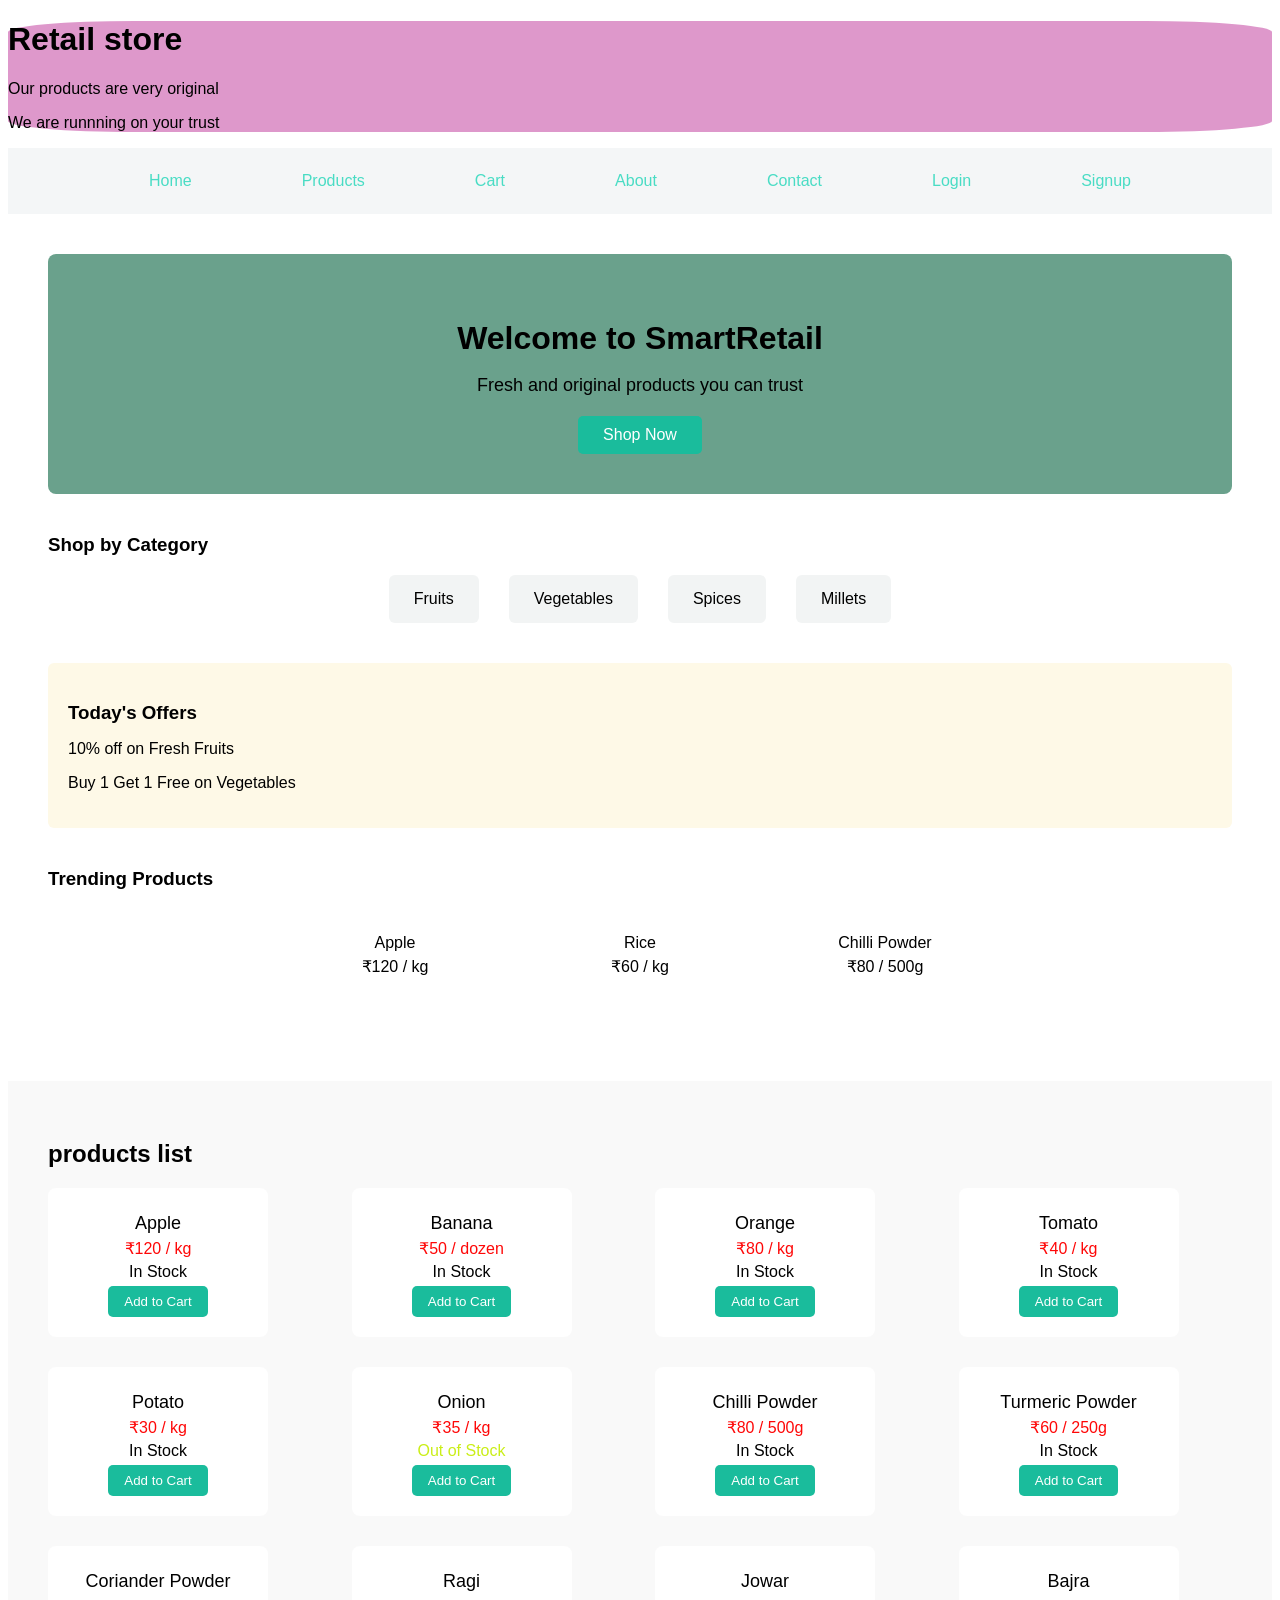
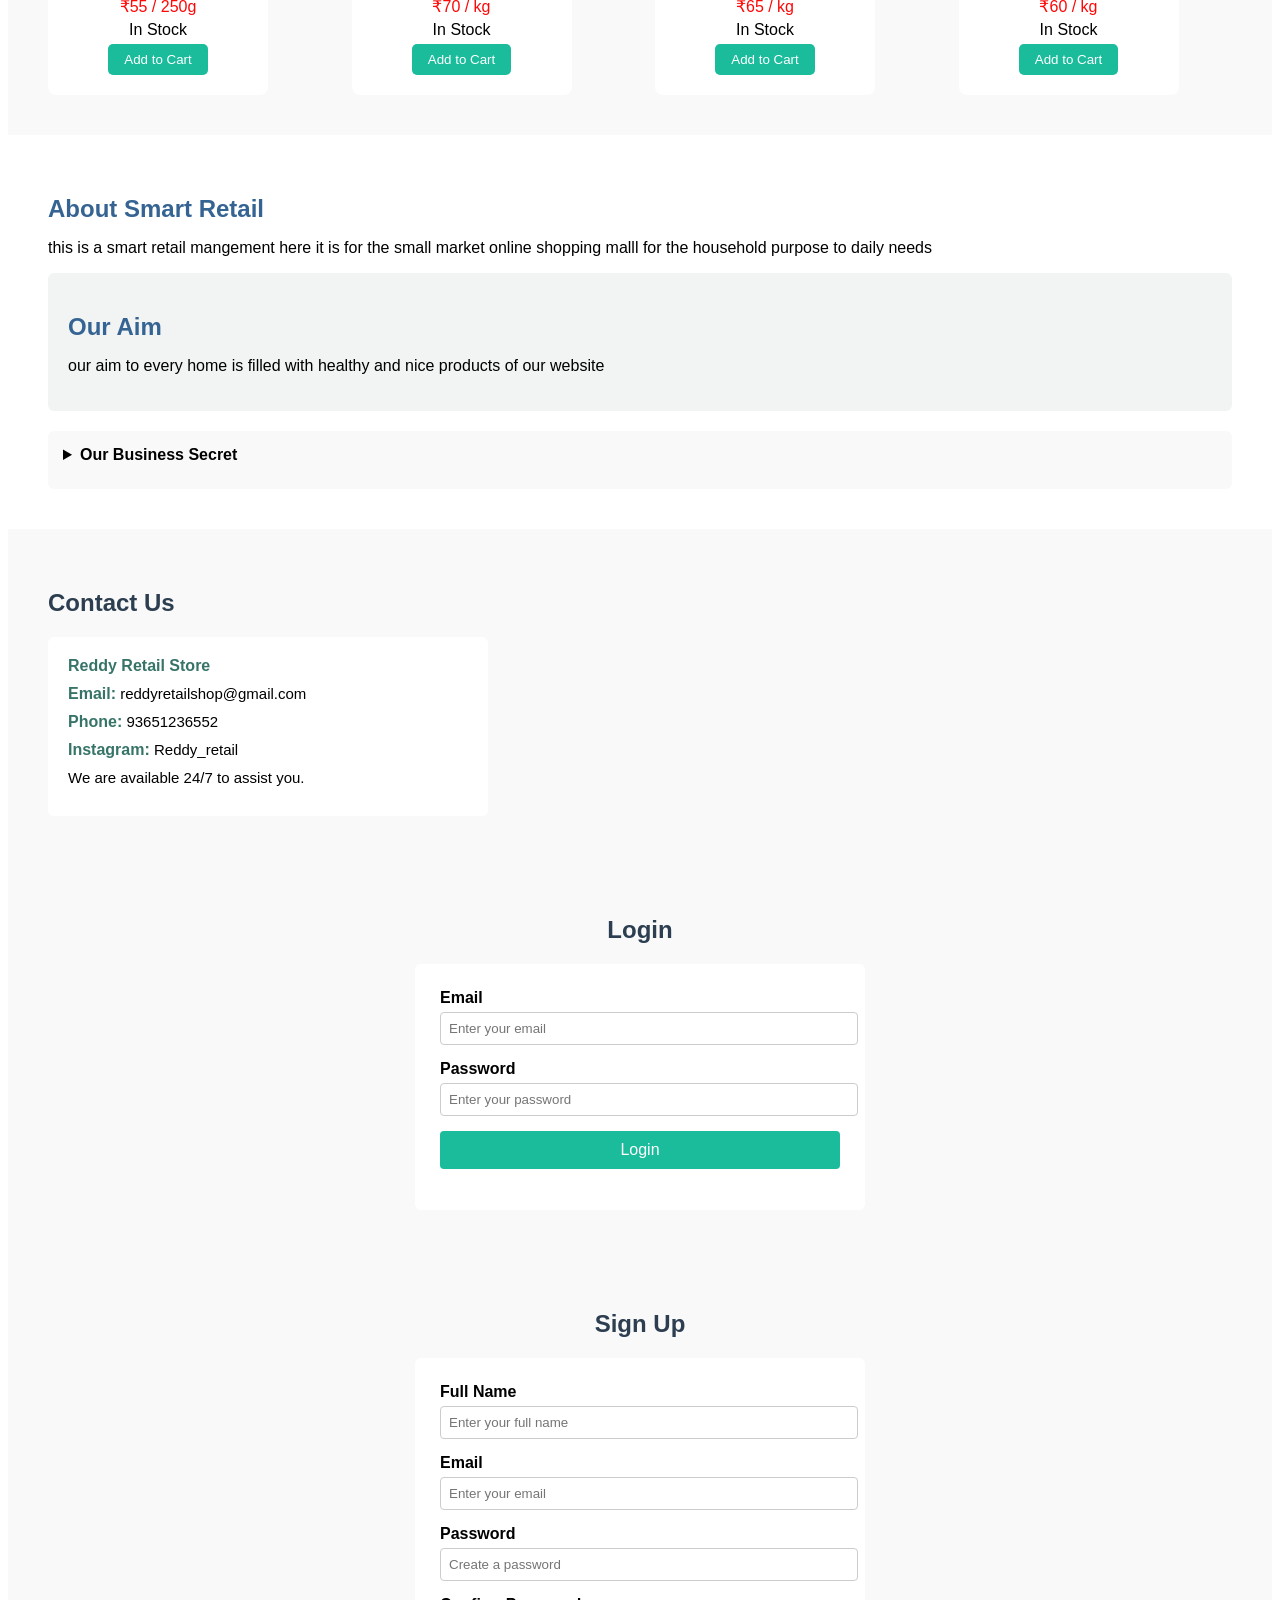
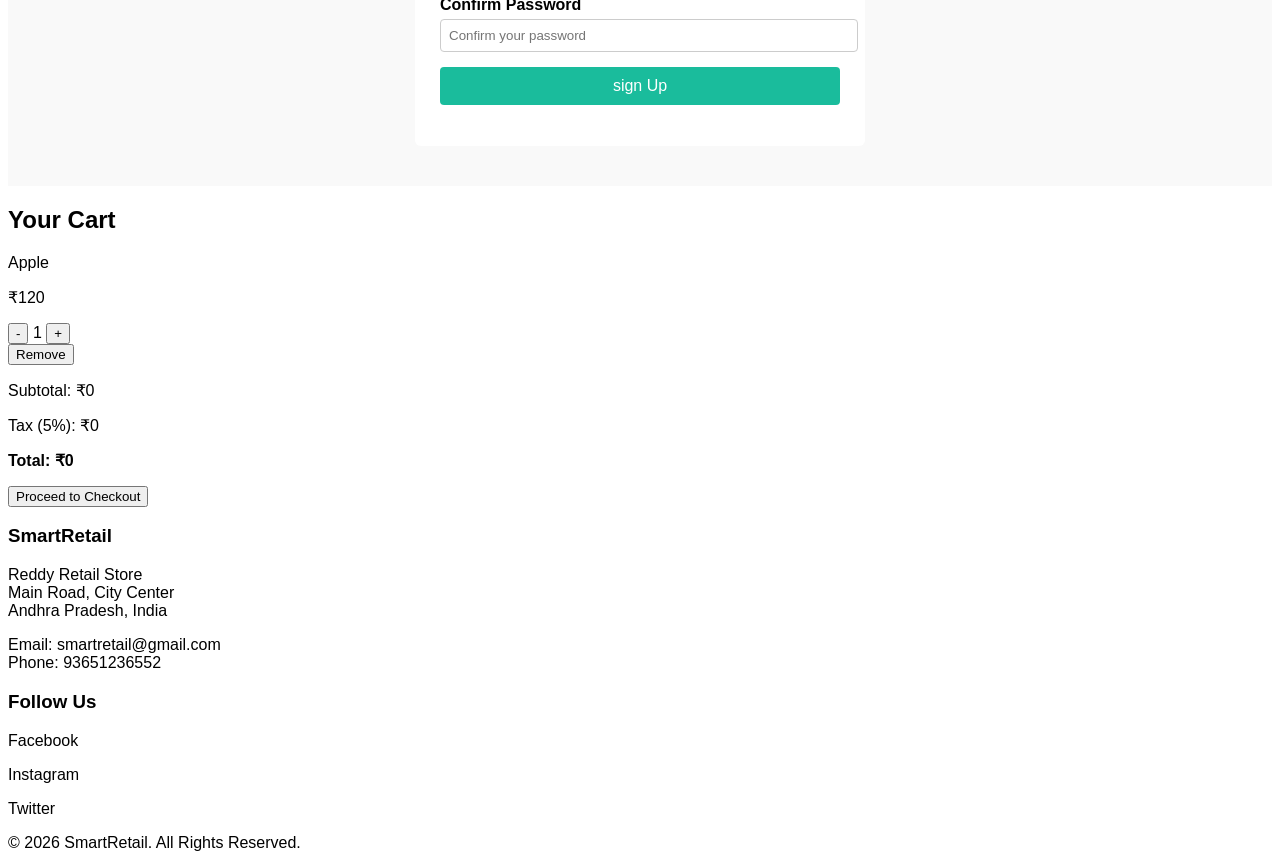
==== case_studies-main/case_studies-main/casestudy1/index.html @ d0b25efb "case studies" ====
<!DOCTYPE html>
<html lang="en">
<head>
    <meta charset="UTF-8">
    <meta name="viewport" content="width=device-width, initial-scale=1.0">
    <title>Retail store management</title>
    <link rel="stylesheet" href="index.css">
</head>
<body>
    <header class="header">

        <div class="header-div">
        <h1>Retail store</h1>
        <p> Our products are very original</p>
        <p>We are runnning on your trust</p>

        </div>

    </header>
     <nav class="nav">
        <div class="nav-content">
            <a href="#home">Home</a>
            <a href="#products">Products</a>
            <a href="#cart">Cart</a>
            <a href="#about">About</a>
            <a href="#contact">Contact</a>
            <a href="#login">Login</a>
            <a href="#signup">Signup</a>

        </div>

     </nav>
    <main>
           <section class="home" id="home">

    
    <div class="hero">
        <h2>Welcome to SmartRetail</h2>
        <p>Fresh and original products you can trust</p>
        <button>Shop Now</button>
    </div>

   
    <div class="categories">
        <h3>Shop by Category</h3>
        <div class="category-list">
            <ol>
                <li>Fruits</li>
                <li>Vegetables</li>
                <li>Spices</li>
                <li>Millets</li>
            </ol>

        </div>
    </div>

   
    <div class="offers">
        <h3>Today's Offers</h3>
        <p>10% off on Fresh Fruits</p>
        <p> Buy 1 Get 1 Free on Vegetables</p>
    </div>


    <div class="trending">
        <h3>Trending Products</h3>
        <div class="trending-products">
            <div class="product-card">
                <p>Apple</p>
                <p>₹120 / kg</p>
            </div>
            <div class="product-card">
                <p>Rice</p>
                <p>₹60 / kg</p>
            </div>
            <div class="product-card">
                <p>Chilli Powder</p>
                <p>₹80 / 500g</p>
            </div>
        </div>
    </div>

</section>
 
<section class="products" id="products">
    <h2>products list</h2>

    <div class="product-list">

   
    <div class="product-card" category="fruits">
        <p class="product-name">Apple</p>
        <p class="product-price">₹120 / kg</p>
        <p class="product-stock">In Stock</p>
        <button>Add to Cart</button>
    </div>

    <div class="product-card" category="fruits">
        <p class="product-name">Banana</p>
        <p class="product-price">₹50 / dozen</p>
        <p class="product-stock">In Stock</p>
        <button>Add to Cart</button>
    </div>

    <div class="product-card" category="fruits">
        <p class="product-name">Orange</p>
        <p class="product-price">₹80 / kg</p>
        <p class="product-stock">In Stock</p>
        <button>Add to Cart</button>
    </div>

   
    <div class="product-card" category="vegetables">
        <p class="product-name">Tomato</p>
        <p class="product-price">₹40 / kg</p>
        <p class="product-stock">In Stock</p>
        <button>Add to Cart</button>
    </div>

    <div class="product-card" category="vegetables">
        <p class="product-name">Potato</p>
        <p class="product-price">₹30 / kg</p>
        <p class="product-stock">In Stock</p>
        <button>Add to Cart</button>
    </div>

    <div class="product-card" category="vegetables">
        <p class="product-name">Onion</p>
        <p class="product-price">₹35 / kg</p>
        <p class="product-stock out">Out of Stock</p>
        <button disabled>Add to Cart</button>
    </div>

    
    <div class="product-card" category="spices">
        <p class="product-name">Chilli Powder</p>
        <p class="product-price">₹80 / 500g</p>
        <p class="product-stock">In Stock</p>
        <button>Add to Cart</button>
    </div>

    <div class="product-card" category="spices">
        <p class="product-name">Turmeric Powder</p>
        <p class="product-price">₹60 / 250g</p>
        <p class="product-stock">In Stock</p>
        <button>Add to Cart</button>
    </div>

    <div class="product-card" category="spices">
        <p class="product-name">Coriander Powder</p>
        <p class="product-price">₹55 / 250g</p>
        <p class="product-stock">In Stock</p>
        <button>Add to Cart</button>
    </div>

   
    <div class="product-card" category="millets">
        <p class="product-name">Ragi</p>
        <p class="product-price">₹70 / kg</p>
        <p class="product-stock">In Stock</p>
        <button>Add to Cart</button>
    </div>

    <div class="product-card" category="millets">
        <p class="product-name">Jowar</p>
        <p class="product-price">₹65 / kg</p>
        <p class="product-stock">In Stock</p>
        <button>Add to Cart</button>
    </div>

    <div class="product-card" category="millets">
        <p class="product-name">Bajra</p>
        <p class="product-price">₹60 / kg</p>
        <p class="product-stock">In Stock</p>
        <button>Add to Cart</button>
    </div>
</div>
</section>
    

<section class="about" id="about">
    <h2>about smart retail</h2>
    <p> this is a smart retail mangement here it is 
        for the small market online shopping malll
        for the household purpose to daily needs
    </p>
    <div class="about-sec">
        <h2>our aim</h2>
        <p>
            our aim to every home is filled with healthy and nice products of our website
        </p>

    </div>
<details>
    <summary>Our Business Secret</summary>
    <p>
        We maintain quality by sourcing fresh products directly from trusted farmers
        and suppliers while ensuring affordable pricing for customers.
    </p>
</details>




</section>
<section class="contact" id="contact">

    <h2>Contact Us</h2>

    <div class="contact-sec">
        <strong>Reddy Retail Store</strong>

        <p>
            <strong>Email:</strong> reddyretailshop@gmail.com
        </p>

        <p>
            <strong>Phone:</strong> 93651236552
        </p>

        <p>
            <strong>Instagram:</strong> Reddy_retail
        </p>

        <p>
            We are available 24/7 to assist you.
        </p>
    </div>

</section>

<section class="login" id="login">

    <h2>Login</h2>

    <form id="loginForm">

        <label for="loginEmail">Email</label>
        <input type="email" id="loginEmail" placeholder="Enter your email" required>

        <label for="loginPassword">Password</label>
        <input type="password" id="loginPassword" placeholder="Enter your password" required>

        <button type="submit" onclick="login()">Login</button>

        <p class="loginMessage"></p>

    </form>

</section>

<section class="signup" id="signup">

    <h2>Sign Up</h2>

    <form id="signupForm">

        <label for="signupName">Full Name</label>
        <input type="text" id="signupName" placeholder="Enter your full name" required>

        <label for="signupEmail">Email</label>
        <input type="email" id="signupEmail" placeholder="Enter your email" required>

        <label for="signupPassword">Password</label>
        <input type="password" id="signupPassword" placeholder="Create a password" required>

        <label for="signupConfirmPassword">Confirm Password</label>
        <input type="password" id="signupConfirmPassword" placeholder="Confirm your password" required>

        <button type="submit" onclick="signup()">sign Up</a> </button>

        <p class="signupMessage"></p>

    </form>

</section>




<section class="cart" id="cart">

    <h2>Your Cart</h2>

   
    <div class="cart-items">
        <div class="cart-item">
            <p class="cart-product-name">Apple</p>
            <p class="cart-product-price">₹120</p>

            <div class="cart-quantity">
                <button>-</button>
                <span>1</span>
                <button>+</button>
            </div>

            <button class="remove-item">Remove</button>
        </div>

    </div>

    <div class="cart-summary">
        <p>Subtotal: <span id="cartSubtotal">₹0</span></p>
        <p>Tax (5%): <span id="cartTax">₹0</span></p>
        <p><strong>Total: <span id="cartTotal">₹0</span></strong></p>

        <button id="checkoutBtn">Proceed to Checkout</button>
    </div>

</section>


    </main>
    <footer class="footer">

    <div class="footer-container">

     
        <div class="footer-section">
            <h3>SmartRetail</h3>
            <p>
                Reddy Retail Store<br>
                Main Road, City Center<br>
                Andhra Pradesh, India
            </p>
            <p>
                Email: smartretail@gmail.com<br>
                Phone: 93651236552
            </p>
        </div>



     
        <div class="footer-section">
            <h3>Follow Us</h3>
            <p>Facebook</p>
            <p>Instagram</p>
            <p>Twitter</p>
        </div>

    </div>

  
    <div class="footer-bottom">
        <p>© 2026 SmartRetail. All Rights Reserved.</p>
    </div>

</footer>

</body>
<script src="script.js"></script>

</html>
---- case_studies-main/case_studies-main/casestudy1/index.css ----
body{
    font-family: Verdana, Geneva, Tahoma, sans-serif;


}
.nav {
    background-color: #f4f6f7;
    padding: 12px 0;
    position: sticky;
    top: 0;
    z-index: 1000;
}
.nav-content{
   
     display: flex;
     justify-content: center;
     gap: 70px;

}
.nav-content a{
    color: rgba(22, 212, 181, 0.773);
    text-decoration: none;
    font-size: 16px;
    font-weight: 500;
    padding: 12px 20px;
    border-radius: 4px;
    transition: background-color 0.3s;

}
.nav-content a:hover {
    background-color: #34495e;
}
.home {
    padding: 40px;
    background-color: #ffffff;
}
.hero{
    text-align: center;
    background-color: #6aa18c;
    padding: 40px 20px;
    border-radius: 8px;
    margin-bottom: 40px;

}
.hero h2 {
    font-size: 32px;
    margin-bottom: 10px;
}

.hero p {
    font-size: 18px;
    margin-bottom: 20px;
}

.hero button {
    padding: 10px 25px;
    font-size: 16px;
    background-color: #1abc9c;
    color: white;
    border: none;
    border-radius: 5px;
    cursor: pointer;
}

.hero button:hover {
    background-color: #148f77;
}


.categories {
    margin-bottom: 40px;
}



.category-list ol {
    display: flex;
    justify-content: center;
    gap: 30px;
    list-style: none;
    padding: 0;
}

.category-list li {
    background-color: #f2f4f4;
    padding: 15px 25px;
    border-radius: 6px;
    
    font-weight: 500;
}
 
.offers {
    background-color: #fef9e7;
    padding: 20px;
    border-radius: 6px;
    margin-bottom: 40px;
}

.offers h3 {
    margin-bottom: 10px;
}
.trending {
    margin-bottom: 40px;
}

.trending-products {
    display: flex;
    justify-content: center;
    gap: 25px;
}

.product-card {
    background-color: #f8f9f9;
    padding: 20px;
    border-radius: 6px;
    text-align: center;
    width: 180px;
}

.product-card p {
    margin: 5px 0;
    font-weight: 500;
}

.products {
    padding: 40px;
    background-color: #f9f9f9;
}
.product-list {
    display: grid;
    grid-template-columns: repeat(auto-fit, minmax(220px, 1fr));
    gap: 30px;
}
.product-card {
    background-color: #ffffff;
    padding: 20px;
    border-radius: 8px;
    text-align: center;

    transition: transform 0.3s;
}
.product-card:hover {
    background-color: blanchedalmond;
}
.product-name {
    font-size: 18px;
    font-weight: bold;
    margin-bottom: 8px;
}
.product-price {
    color: #fe0606fe;
    margin-bottom: 8px;
}

.product-stock {
    margin-bottom: 12px;
}
.product-stock.out {
    color: rgb(202, 238, 23);
}
.product-card button {
    padding: 8px 16px;
    background-color: #1abc9c;
    border: none;
    border-radius: 5px;
    color: white;
   
}
.product-card button:hover {
    background-color: #76e3cd;
}

/*product-card button:disabled {
    background-color: #ccc;
    cursor: not-allowed;
}*/
.about {
    padding: 40px;
    background-color: #ffffff;
}
.about h2 {
    text-transform: capitalize;
    margin-bottom: 15px;
    color: #356493;
}
.about-sec {
    background-color: #f2f4f4;
    padding: 20px;
    border-radius: 6px;
    margin-bottom: 20px;
}
.about details {
    background-color: #f9f9f9;
    padding: 15px;
    border-radius: 6px;
}

.about summary {
    font-weight: bold;
    cursor: pointer;
    margin-bottom: 10px;
}

.contact {
    padding: 40px;
    background-color: #f9f9f9;
}

.contact h2 {
    margin-bottom: 20px;
    color: #2c3e50;
}


.contact-sec {
    background-color: #ffffff;
    padding: 20px;
    border-radius: 6px;
    max-width: 400px;
}


.contact-sec p {
    margin: 10px 0;
    font-size: 15px;
}


.contact-sec strong {
    font-size: 16px;
    color: #377468;
}


.login,
.signup {
    padding: 40px;
    background-color: #f9f9f9;
}

.login h2,
.signup h2 {
    text-align: center;
    margin-bottom: 20px;
    color: #2c3e50;
}


.login form,
.signup form {
    max-width: 400px;
    margin: auto;
    background-color: #ffffff;
    padding: 25px;
    border-radius: 6px;
}

.login label,
.signup label {
    display: block;
    margin-bottom: 5px;
    font-weight: bold;
}


.login input,
.signup input {
    width: 100%;
    padding: 8px;
    margin-bottom: 15px;
    border: 1px solid #ccc;
    border-radius: 4px;
}


.login button,
.signup button {
    width: 100%;
    padding: 10px;
    background-color: #1abc9c;
    border: none;
    color: white;
    font-size: 16px;
    border-radius: 4px;
   
}
.login button:hover,
.signup button:hover {
    background-color: #148f77;
}


#loginMessage,
#signupMessage {
    margin-top: 10px;
    text-align: center;
    font-weight: bold;
}

.header-div{
    width: auto;
    height: auto;
    background-color: #de98cb;
    border-radius: 10%;

}
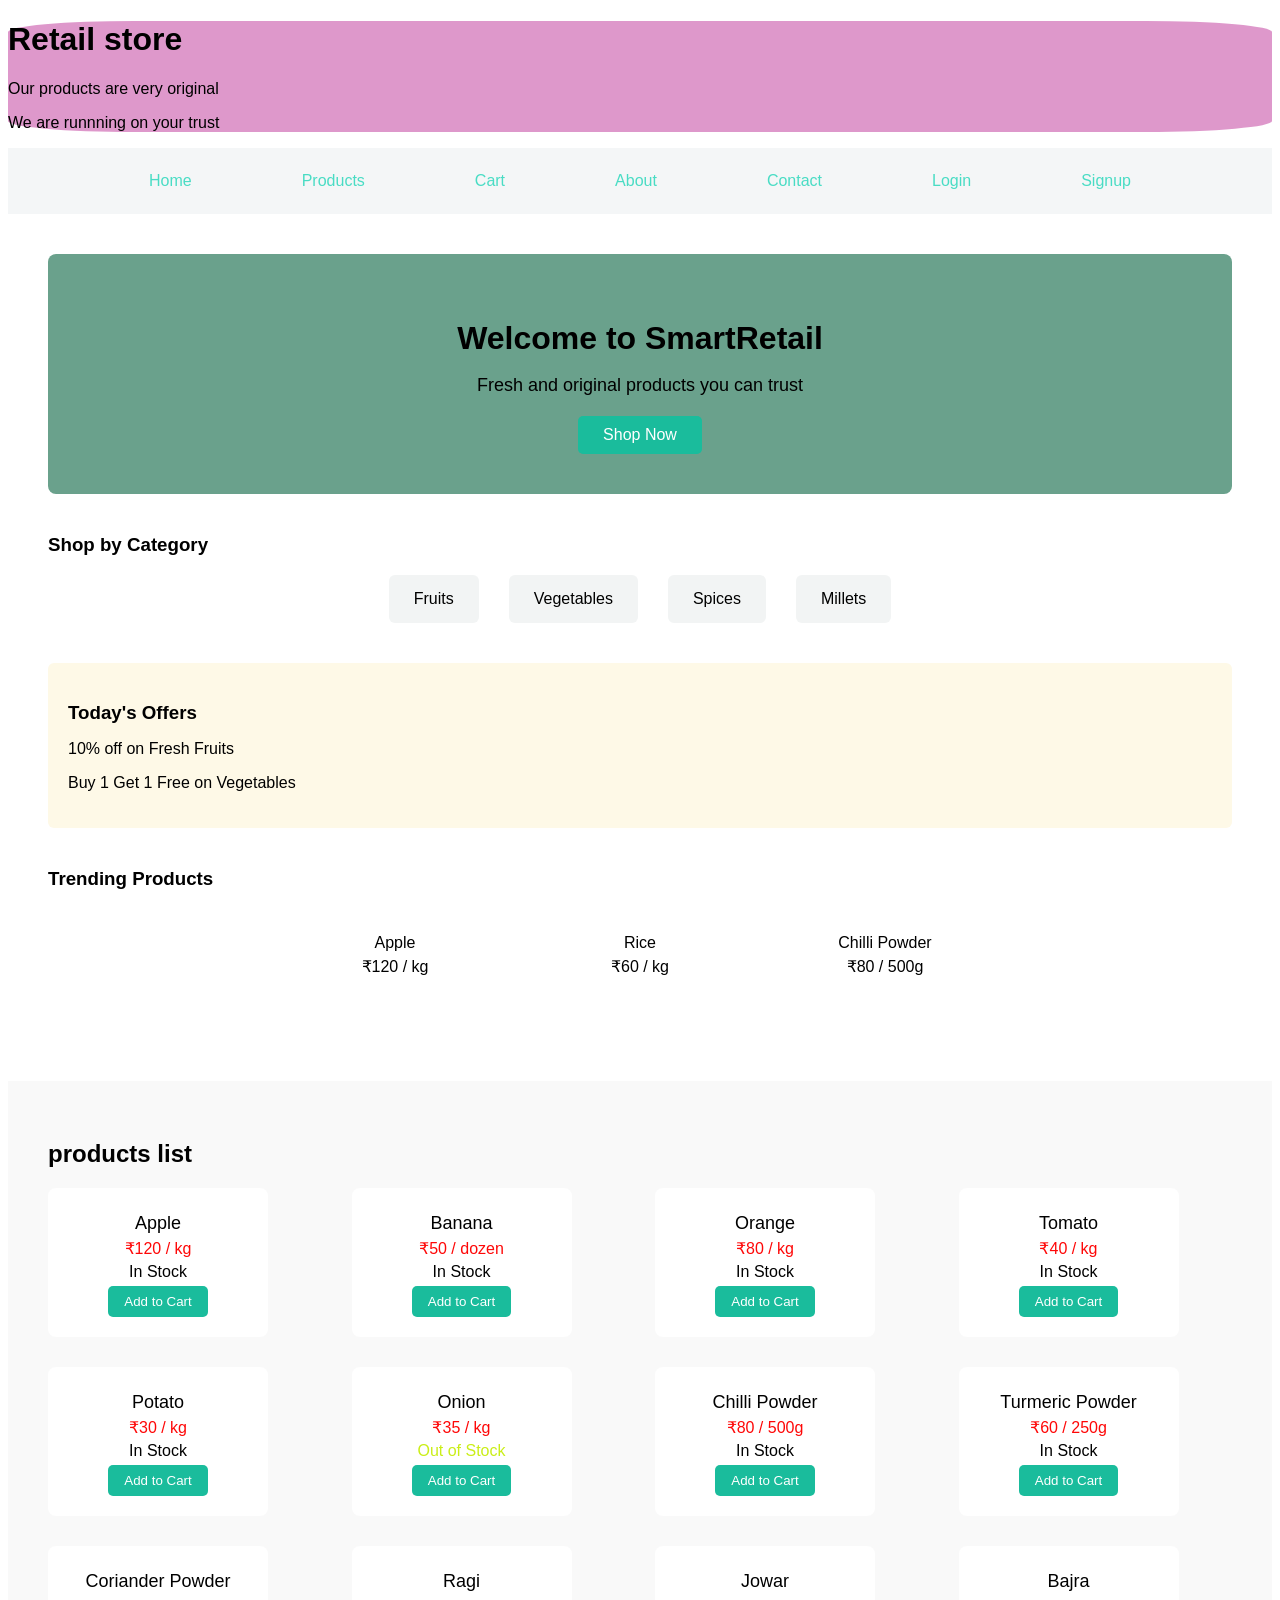
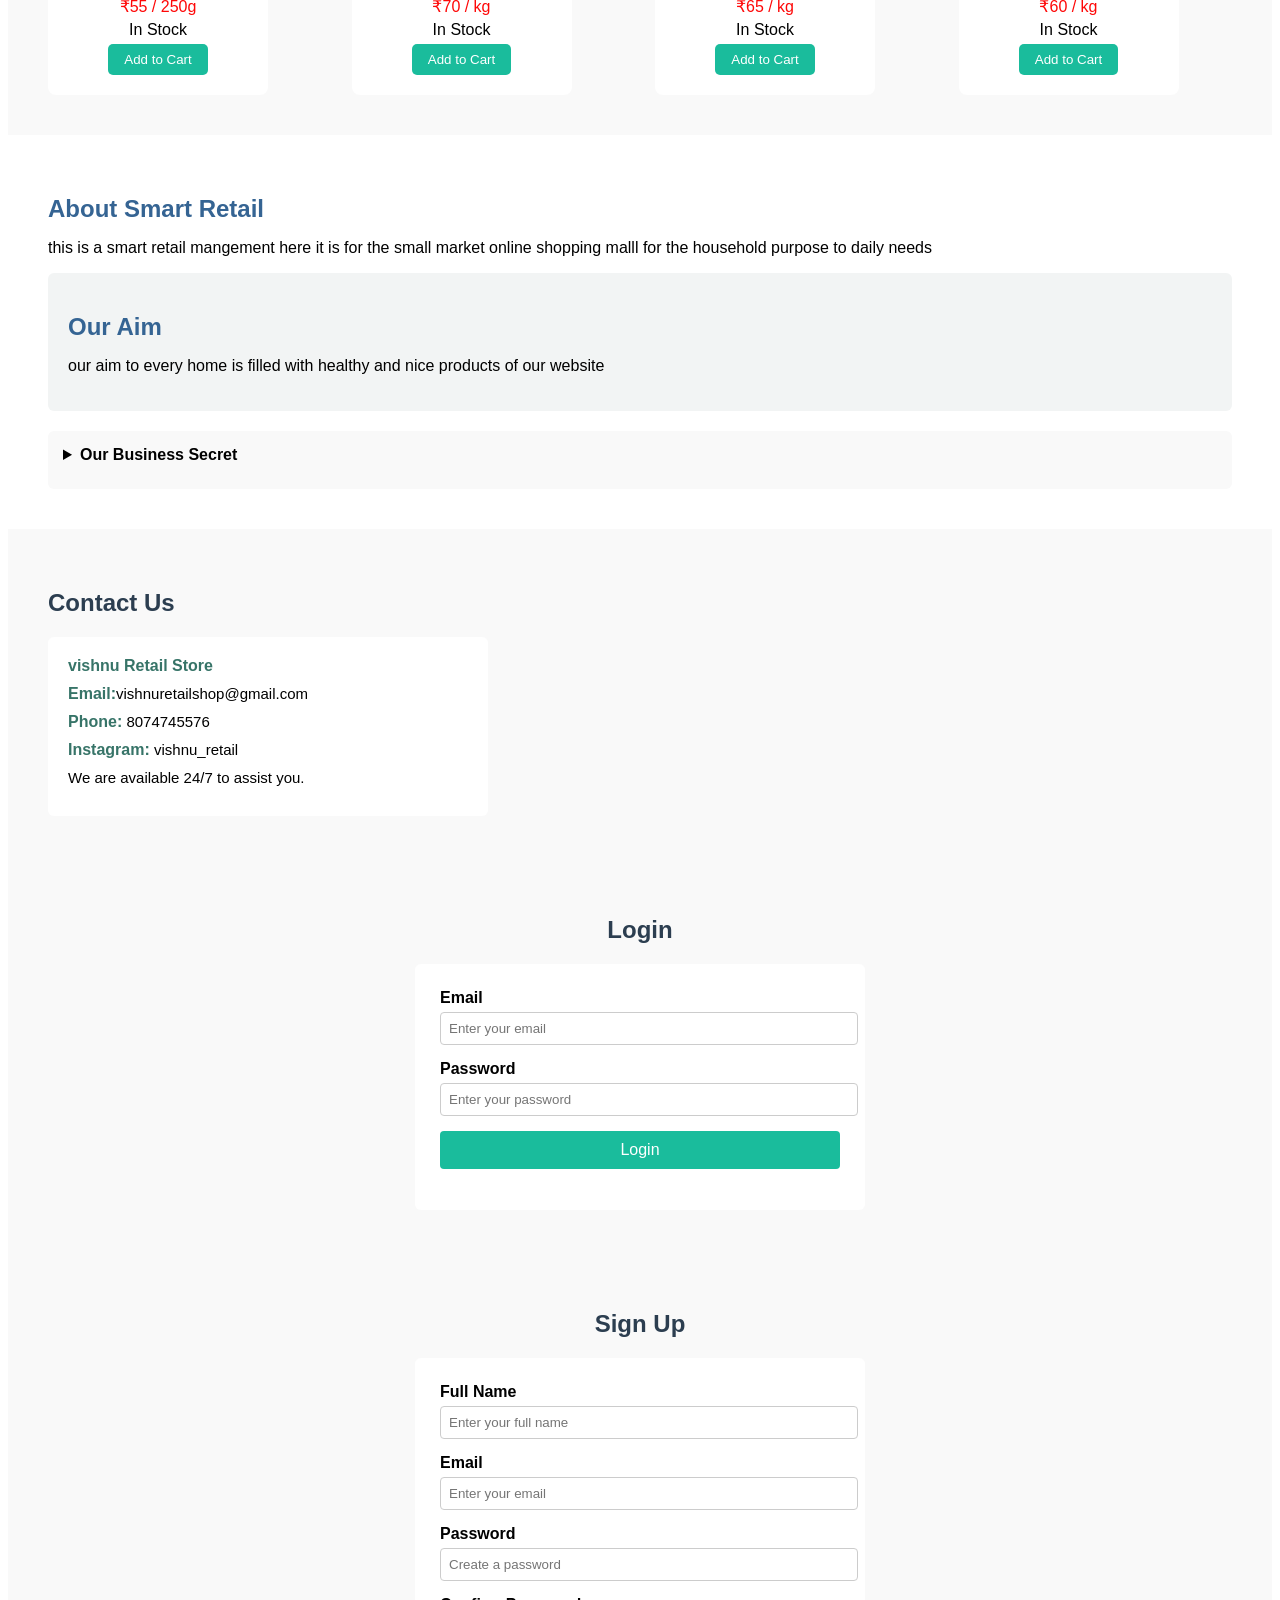
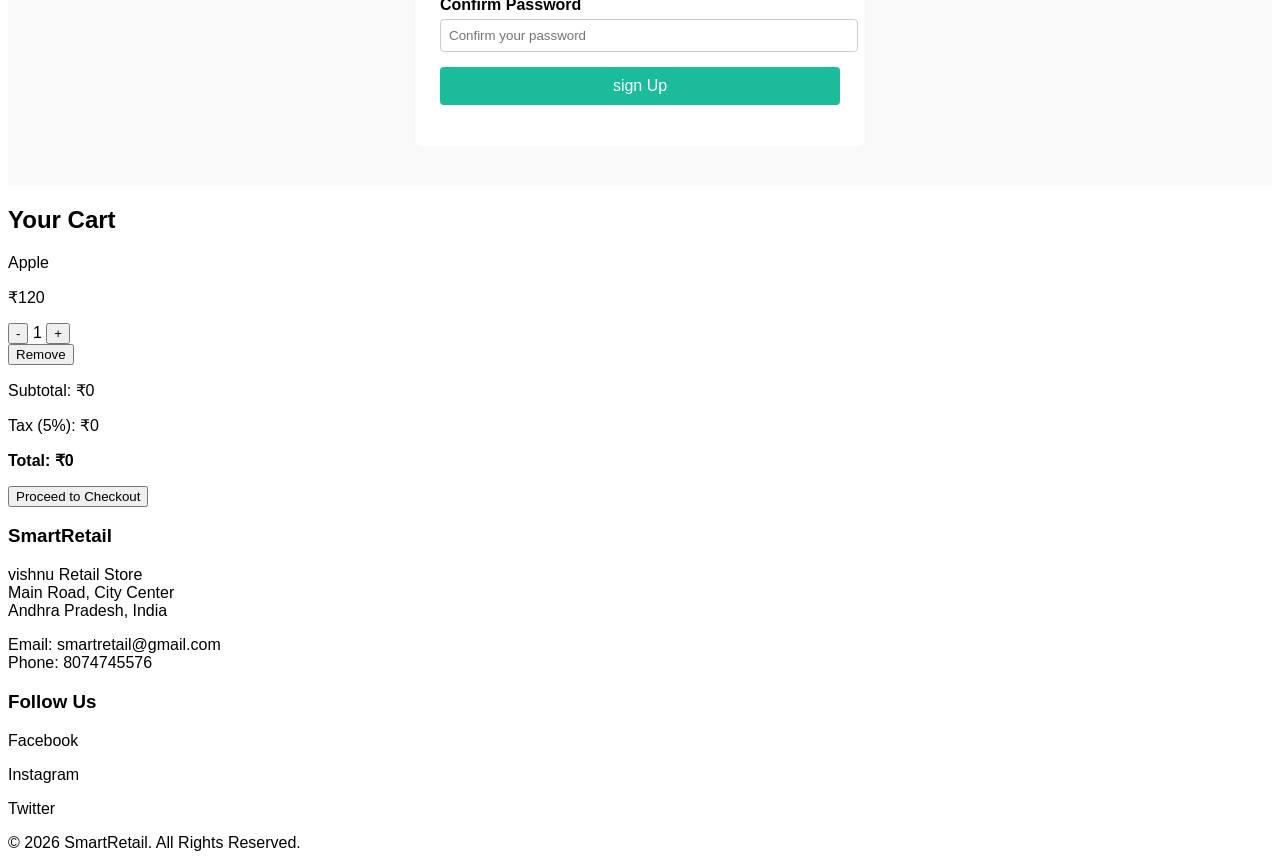
==== commit 028708d1: "Update index.html" ====
--- a/case_studies-main/case_studies-main/casestudy1/index.html
+++ b/case_studies-main/case_studies-main/casestudy1/index.html
@@ -208,18 +208,18 @@
     <h2>Contact Us</h2>
 
     <div class="contact-sec">
-        <strong>Reddy Retail Store</strong>
-
-        <p>
-            <strong>Email:</strong> reddyretailshop@gmail.com
-        </p>
-
-        <p>
-            <strong>Phone:</strong> 93651236552
-        </p>
-
-        <p>
-            <strong>Instagram:</strong> Reddy_retail
+        <strong>vishnu Retail Store</strong>
+
+        <p>
+            <strong>Email:</strong>vishnuretailshop@gmail.com
+        </p>
+
+        <p>
+            <strong>Phone:</strong> 8074745576
+        </p>
+
+        <p>
+            <strong>Instagram:</strong> vishnu_retail
         </p>
 
         <p>
@@ -319,13 +319,13 @@
         <div class="footer-section">
             <h3>SmartRetail</h3>
             <p>
-                Reddy Retail Store<br>
+                vishnu Retail Store<br>
                 Main Road, City Center<br>
                 Andhra Pradesh, India
             </p>
             <p>
                 Email: smartretail@gmail.com<br>
-                Phone: 93651236552
+                Phone: 8074745576
             </p>
         </div>
 
@@ -351,4 +351,5 @@
 </body>
 <script src="script.js"></script>
 
-</html>+
+</html>
